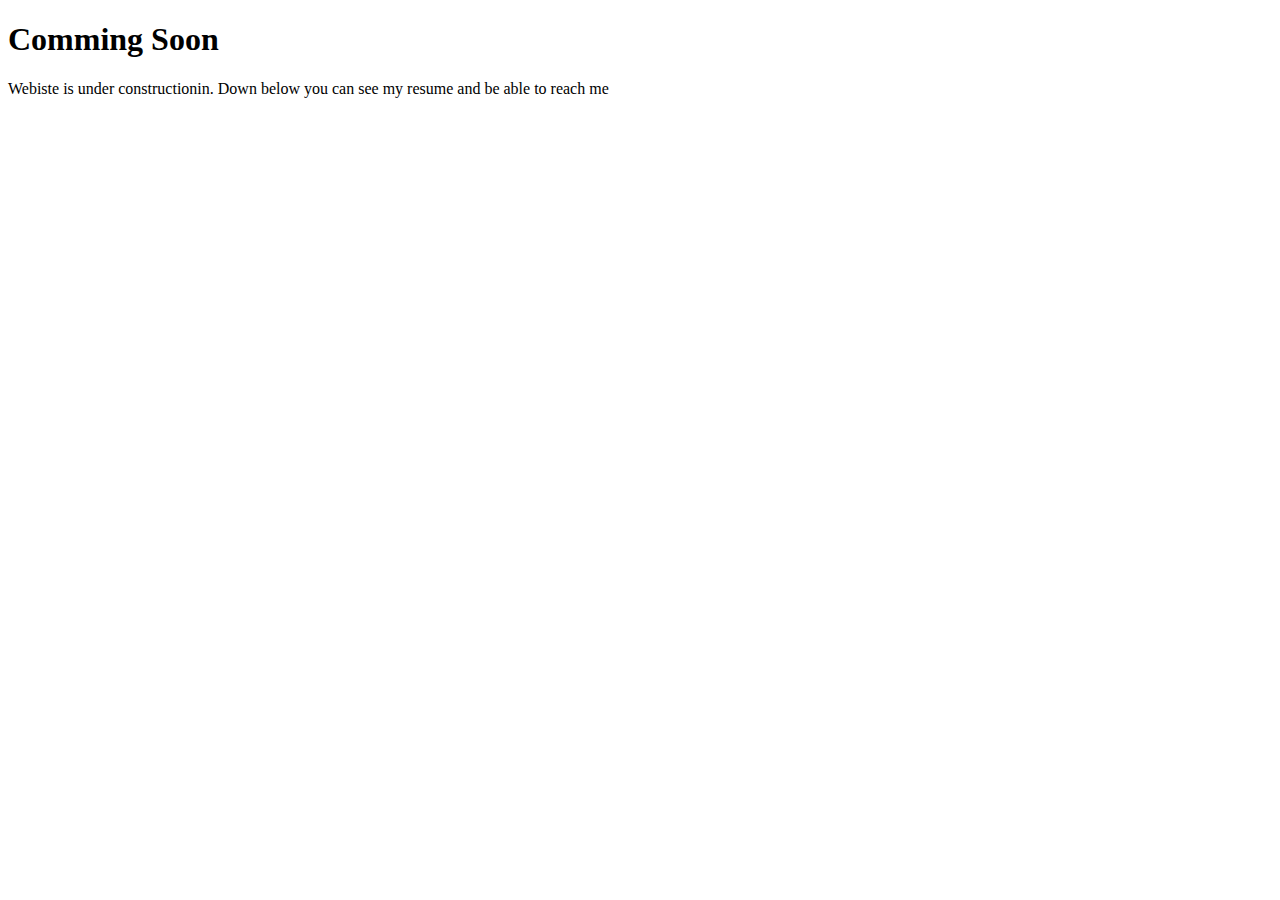
==== index.html @ 685e0fa7 "setting the framework" ====
<!DOCTYPE html>
<html lang="en">
  <head>
    <meta charset="UTF-8">
    <meta name="viewport" content="width=device-width, initial-scale=1.0">
    <meta http-equiv="X-UA-Compatible" content="ie=edge">
    <link rel="stylesheet" href="style.css">
    <title>LandingPage | Jasmine-Dragon</title>
  </head>
  <body>
    <section>
        <h1> Comming Soon</h1>     
        <p>Webiste is under constructionin. Down below you can see my resume and be able to reach me </p>     
    </section>
  </body>
</html>
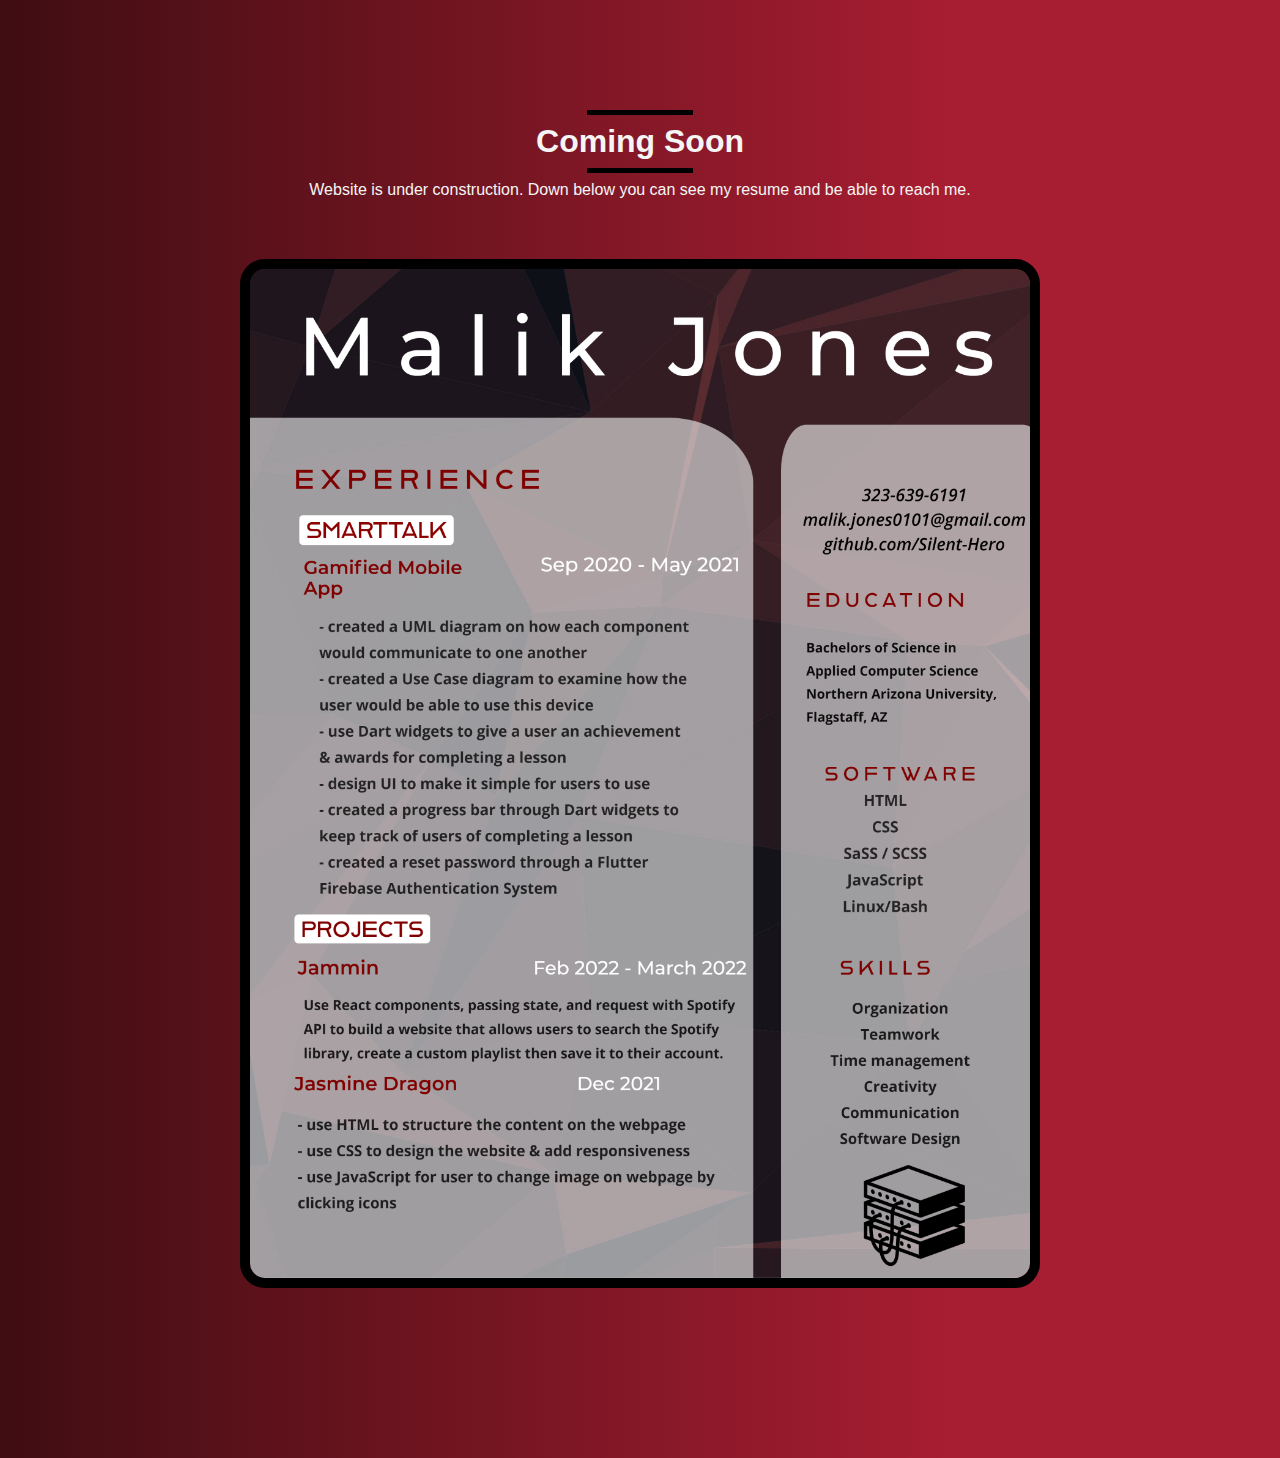
==== commit 776174d6: "Coming soon page" ====
--- a/index.html
+++ b/index.html
@@ -5,12 +5,17 @@
     <meta name="viewport" content="width=device-width, initial-scale=1.0">
     <meta http-equiv="X-UA-Compatible" content="ie=edge">
     <link rel="stylesheet" href="style.css">
-    <title>LandingPage | Jasmine-Dragon</title>
+    <title>Malik's Portfolio</title>
   </head>
   <body>
-    <section>
-        <h1> Comming Soon</h1>     
-        <p>Webiste is under constructionin. Down below you can see my resume and be able to reach me </p>     
-    </section>
+      <div class="container">
+            <hr>   
+              <h1> Coming Soon </h1>               
+            <hr>
+            <p> Website is under construction. Down below you can see my resume and be able to reach me. </p>   
+        <div class="photo">
+            <img src="assets/MJ_Design_Resume.png" alt="Malik's Resume">
+        </div>  
+      </div>   
   </body>
 </html>--- a/style.css
+++ b/style.css
@@ -0,0 +1,56 @@
+@import url("https://fonts.googleapis.com/css?family=Poppins:200,300,400,500,600,700,800,900&display=swap");
+
+* {
+  margin: 0;
+  padding: 0;
+  box-sizing: border-box;
+  font-family: "Popping", sans-serif;
+}
+
+body {
+  background-color: #3f0d12;
+  background-image: linear-gradient(to right, #3f0d12 0%, #a71d31 74%);
+  background-repeat: no-repeat;
+  background-size: cover;
+}
+
+.container {
+  margin: 10px;
+  padding: 100px;
+}
+
+h1 {
+  display: flex;
+  justify-content: center;
+  align-items: center;
+  margin: 0.5rem;
+  color: whitesmoke;
+}
+
+hr {
+  height: 5px;
+  width: 10%;
+  border: none;
+  background-color: black;
+  margin: auto;
+}
+
+p {
+  margin: 0.5rem;
+  text-align: center;
+  color: whitesmoke;
+}
+
+.photo {
+  margin: 50px;
+  padding: 10px;
+  display: flex;
+  justify-content: center;
+  align-items: center;
+}
+
+img {
+  max-width: 800px;
+  border: 10px solid black;
+  border-radius: 25px;
+}
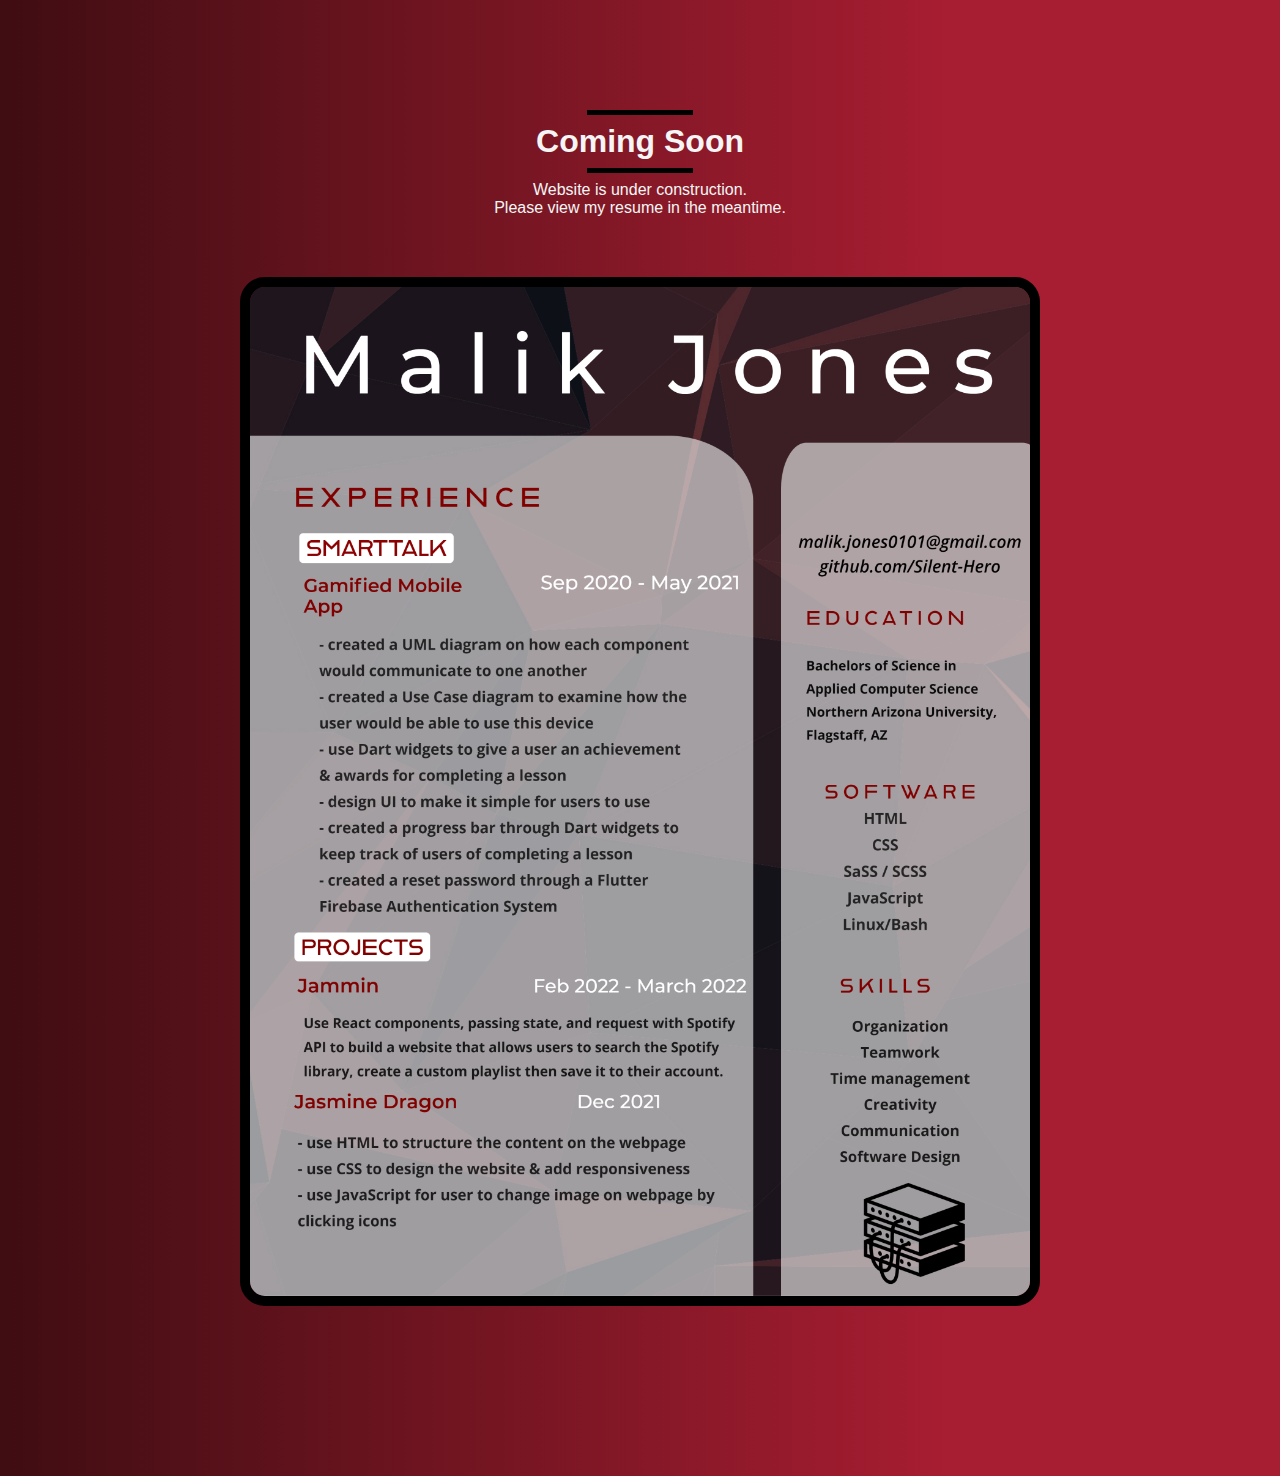
==== commit 83edc301: "resume clean" ====
--- a/index.html
+++ b/index.html
@@ -12,9 +12,9 @@
             <hr>   
               <h1> Coming Soon </h1>               
             <hr>
-            <p> Website is under construction. Down below you can see my resume and be able to reach me. </p>   
+            <p> Website is under construction. <br> Please view my resume in the meantime.  </p>   
         <div class="photo">
-            <img src="assets/MJ_Design_Resume.png" alt="Malik's Resume">
+            <img src="assets/MJ_Resume.png" alt="Malik's Resume">
         </div>  
       </div>   
   </body>
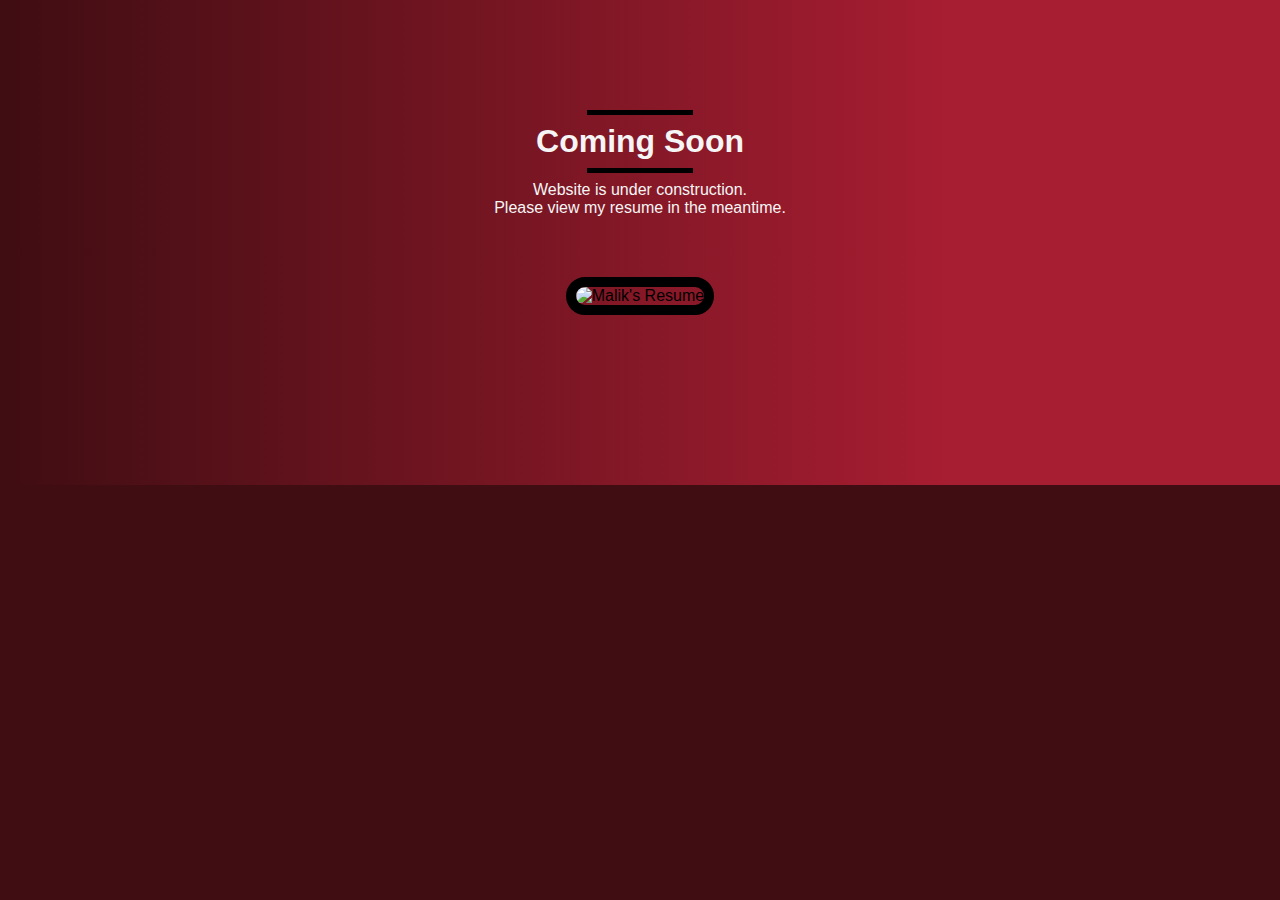
==== commit acae5c5e: "Update index.html" ====
--- a/index.html
+++ b/index.html
@@ -14,8 +14,8 @@
             <hr>
             <p> Website is under construction. <br> Please view my resume in the meantime.  </p>   
         <div class="photo">
-            <img src="assets/MJ_Resume.png" alt="Malik's Resume">
+            <img src="assets/Malik's_Resume_UX.png" alt="Malik's Resume">
         </div>  
       </div>   
   </body>
-</html>+</html>
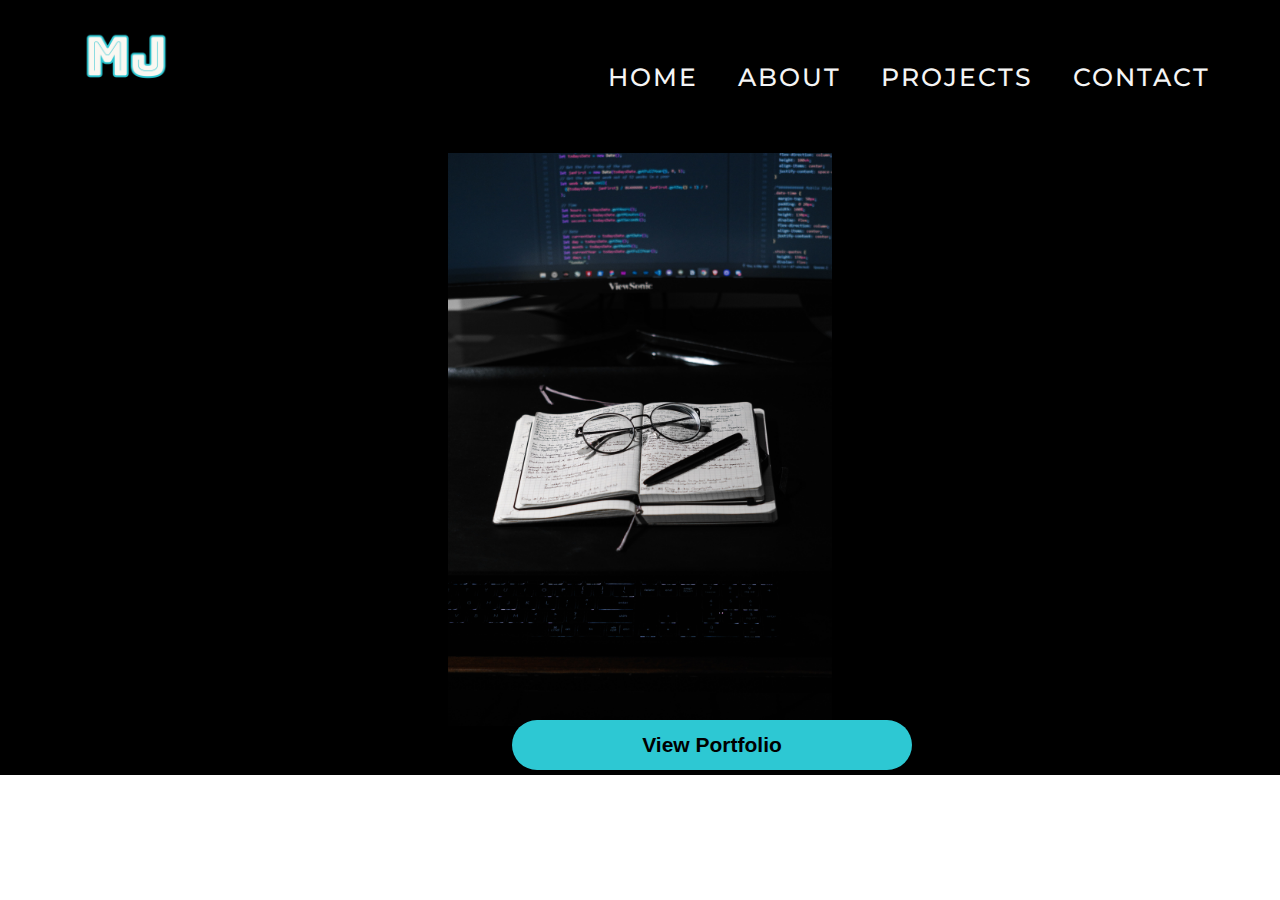
==== commit 449deef9: "Portfolio implemetation w/ all pages" ====
--- a/index.html
+++ b/index.html
@@ -1,21 +1,39 @@
 <!DOCTYPE html>
 <html lang="en">
-  <head>
-    <meta charset="UTF-8">
-    <meta name="viewport" content="width=device-width, initial-scale=1.0">
-    <meta http-equiv="X-UA-Compatible" content="ie=edge">
-    <link rel="stylesheet" href="style.css">
-    <title>Malik's Portfolio</title>
-  </head>
-  <body>
-      <div class="container">
-            <hr>   
-              <h1> Coming Soon </h1>               
-            <hr>
-            <p> Website is under construction. <br> Please view my resume in the meantime.  </p>   
-        <div class="photo">
-            <img src="assets/Malik's_Resume_UX.png" alt="Malik's Resume">
-        </div>  
-      </div>   
-  </body>
-</html>
+    <head>
+        <meta charset="UTF-8">
+        <meta http-equiv="X-UA-Compatible" content="IE=edge">
+        <meta name="viewport" content="width=device-width, initial-scale=1.0">
+        <link rel="stylesheet" href="style.css">
+        <title>Malik Jones Portfolio</title>
+    </head>
+    <body>
+        <header>
+            <div class="container">
+                <nav class="navbar">
+                    <a class="brand" href="index.html"><img src="assets/MJ_Logo_White.png" alt="MJ_logo"></a>
+                    <div class="hamburger">
+                        <div class="bar"></div>
+                    </div>
+                    <ul class="navbar-menu">
+                        <li><a class="nav-link" href="index.html" data-after="Home">Home</a></li>
+                        <li><a class="nav-link" href="pages/about.html" data-after="About">About</a></li>
+                        <li><a class="nav-link" href="pages/projects.html" data-after="Properties">Projects</a></li>
+                        <li><a class="nav-link" href="pages/contact.html" data-after="Contact">Contact</a></li>
+                    </ul>
+                </nav>
+            </div>
+        </header>
+        <div class="content">
+            <img src="assets/notebook.jpg" alt="notebook">
+            <button type="button" onclick="window.location.href='/pages/projects.html'">View Portfolio</button>
+        </div>
+        <script src="script.js"> </script>
+    </body>
+    <footer>
+        <div>
+            <a href="https://github.com/Silent-Hero"><img src="https://img.icons8.com/3d-fluency/100/000000/3d-fluency-github-logo.png"/></a>
+            <a href="https://www.linkedin.com/in/malik-jones-174a9a219/"> <img src="https://img.icons8.com/color/100/000000/linkedin.png"/></a>            
+        </div>
+    </footer>
+</html>--- a/style.css
+++ b/style.css
@@ -1,56 +1,608 @@
-@import url("https://fonts.googleapis.com/css?family=Poppins:200,300,400,500,600,700,800,900&display=swap");
+@import url("https://fonts.googleapis.com/css2?family=Montserrat:wght@300;400;700&display=swap");
+
+/* Globals */
 
 * {
+  padding: 0;
   margin: 0;
-  padding: 0;
   box-sizing: border-box;
-  font-family: "Popping", sans-serif;
-}
-
-body {
-  background-color: #3f0d12;
-  background-image: linear-gradient(to right, #3f0d12 0%, #a71d31 74%);
-  background-repeat: no-repeat;
+}
+
+html {
+  font-size: 10px;
+  font-family: "Montserrat", sans-serif;
+  scroll-behavior: smooth;
+  overflow-x: hidden;
+}
+
+a {
+  text-decoration: none;
+}
+
+img {
+  height: 100%;
+  width: 100%;
+}
+
+.content {
+  margin-top: 150px;
+  background-color: black;
+}
+.content img {
+  display: block;
+  width: 30%;
+  height: 30%;
+  margin: 0 auto;
+}
+
+.content a {
+  color: black;
+}
+
+.content button {
+  color: black;
+  background-color: #2dc8d3;
+  font-size: 21px;
+  text-align: center;
+  position: absolute;
+  left: 40%;
+  top: 80%;
+  width: 400px;
+  height: 50px;
+  padding: 10px;
+  transition: ease-in 0.3s;
+}
+
+.content button:hover {
+  background-color: whitesmoke;
+  border-color: #2dc8d3;
+}
+
+.content a:hover {
+  background-color: #2dc8d3;
+  color: whitesmoke;
+}
+
+p {
+  color: black;
+  font-size: 1.4rem;
+  margin-top: 5px;
+  line-height: 2.5rem;
+  font-weight: 300;
+  letter-spacing: 0.05rem;
+}
+
+.container {
+  width: 95%;
+  margin: 0 auto;
+  max-width: 1200px;
+}
+
+/* Components */
+
+.section-title {
+  font-size: 4rem;
+  font-weight: 300;
+  padding-top: 50px;
+  color: black;
+  text-transform: uppercase;
+  letter-spacing: 0.2rem;
+  text-align: center;
+}
+
+.brand {
+  max-width: 150px;
+}
+
+/* Header section */
+
+header {
+  background-color: black;
+  position: fixed;
+  z-index: 1000;
+  left: 0;
+  top: 0;
+  right: 0;
+}
+
+/* Navbar */
+
+.navbar {
+  min-height: 8vh;
+  background-color: black;
+  transition: background-color 0.3s ease;
+  display: flex;
+  align-items: center;
+  justify-content: space-between;
+  padding: 0 10px;
+}
+
+.navbar .brand {
+  position: relative;
+  z-index: 2;
+}
+
+.navbar-menu {
+  list-style: none;
+  display: flex;
+  justify-content: center;
+  align-items: center;
+  z-index: 1;
+  transition: 0.5s ease left;
+}
+
+.nav-link {
+  font-size: 2.5rem;
+  font-weight: 500;
+  letter-spacing: 0.2rem;
+  text-decoration: none;
+  color: whitesmoke;
+  text-transform: uppercase;
+  padding: 20px;
+  display: block;
+}
+
+.nav-link:hover {
+  color: #2dc8d3;
+}
+
+.hamburger {
+  height: 60px;
+  width: 60px;
+  border: 3px solid white;
+  border-radius: 50%;
+  position: relative;
+  display: none;
+  align-items: center;
+  justify-content: center;
+  z-index: 100;
+  cursor: pointer;
+  transform: scale(0.8);
+  margin-right: 20px;
+}
+
+.hamburger:after {
+  position: absolute;
+  content: "";
+  height: 100%;
+  width: 100%;
+  border-radius: 50%;
+  border: 3px solid white;
+  animation: hamburger_pulse 1s ease infinite;
+}
+
+.hamburger .bar {
+  height: 2px;
+  width: 30px;
+  position: relative;
+  background-color: white;
+  z-index: -1;
+}
+
+.hamburger .bar::after,
+.hamburger .bar::before {
+  content: "";
+  position: absolute;
+  height: 100%;
+  width: 100%;
+  left: 0;
+  background-color: white;
+  transition: 0.3s ease;
+  transition-property: top, bottom;
+}
+
+.hamburger .bar::after {
+  top: 8px;
+}
+
+.hamburger .bar::before {
+  bottom: 8px;
+}
+
+.hamburger.active .bar::before {
+  bottom: 0;
+}
+
+.hamburger.active .bar::after {
+  top: 0;
+}
+
+@media only screen and (max-width: 1200px) {
+  .navbar-menu {
+    position: fixed;
+    top: 0;
+    left: 0;
+    width: 100vw;
+    height: 100vh;
+    transform: translateX(-100%);
+    background-color: rgb(31, 30, 30);
+    flex-direction: column;
+    justify-content: center;
+    align-items: center;
+    z-index: 1;
+    transition: 0.5s ease left;
+  }
+
+  .navbar-menu.active {
+    left: 100%;
+  }
+
+  .hamburger {
+    display: flex;
+  }
+}
+
+/* End Header section */
+
+/* Home Media section */
+@media screen and (max-width: 1180px) {
+  .content img {
+    width: 100%;
+    height: auto;
+  }
+
+  .content button {
+    width: 50%;
+    height: auto;
+    position: absolute;
+    top: 45%;
+    left: 30%;
+  }
+}
+
+@media screen and (max-width: 500px) {
+  .content button {
+    width: 50%;
+    height: auto;
+    position: absolute;
+    top: 70%;
+    left: 25%;
+  }
+}
+
+/* About Section */
+.about {
+  width: 100%;
+  height: 100vh;
+  display: flex;
+  justify-content: center;
+  align-items: center;
+}
+
+.about .content-about img {
+  height: auto;
+  width: 600px;
+  max-width: 100%;
+  border-radius: 50%;
+}
+
+.text {
+  width: 550px;
+  max-width: 100%;
+  padding: 0 10px;
+}
+
+.content-about {
+  width: 1280px;
+  max-width: 95%;
+  margin: 0 auto;
+  display: flex;
+  flex-wrap: wrap;
+  align-items: center;
+  justify-content: space-around;
+}
+
+.text h1 {
+  color: black;
+  font-size: 85px;
+  margin-bottom: 20px;
+  text-transform: capitalize;
+}
+
+.text h5 {
+  color: black;
+  font-size: 25px;
+  margin-bottom: 25px;
+  text-transform: capitalize;
+  letter-spacing: 2px;
+}
+
+.text p {
+  color: black;
+  font-size: 18px;
+  line-height: 28px;
+  letter-spacing: 1px;
+  margin-bottom: 45px;
+}
+
+button {
+  background-color: #2dc8d3;
+  color: black;
+  border: 2px solid transparent;
+  text-decoration: none;
+  padding: 10px 30px;
+  border-radius: 30px;
+  font-size: 17px;
+  font-weight: bold;
+}
+
+button:hover {
+  transform: scale(1.2);
+  background-color: transparent;
+  border: 2px solid #2dc8d3;
+  color: black;
+  transition: 0.4s;
+  cursor: pointer;
+}
+
+@media screen and (max-width: 1180px) {
+  .about {
+    width: 100%;
+    height: auto;
+    padding: 70px 0px;
+    margin-top: 100px;
+  }
+}
+
+@media screen and (max-width: 650px) {
+  .about .content-about img {
+    margin-bottom: 35px;
+  }
+  .text h1 {
+    font-size: 60px;
+    margin-bottom: 25px;
+  }
+}
+/* End About  */
+
+/* Projects Section */
+#project .project {
+  flex-direction: column;
+  max-width: 1200px;
+  margin: 0 auto;
+  padding: 100px 0;
+}
+
+#project .project-header h1 {
+  margin-top: 50px;
+  /* margin-bottom: 10px; */
+}
+
+#project .project-header p {
+  font-size: 2rem;
+  font-weight: 300;
+  color: black;
+  letter-spacing: 0.2rem;
+  text-align: center;
+  margin-bottom: 50px;
+}
+
+#project .all-project {
+  display: flex;
+  align-items: center;
+  justify-content: center;
+  flex-direction: column;
+  gap: 50px;
+}
+
+#project .project-item {
+  display: flex;
+  align-items: center;
+  justify-content: center;
+  flex-direction: column;
+  width: 80%;
+  margin: 20px auto;
+  overflow: hidden;
+  border-radius: 10px;
+}
+
+#project .project-info h1 {
+  font-size: 4rem;
+  font-weight: 500;
+}
+
+#project .project-info p {
+  color: white;
+}
+
+#project .project-img {
+  flex-basis: 50%;
+  height: 300px;
+  overflow: relative;
+}
+
+#project .project-img::after {
+  content: "";
+  position: absolute;
+  left: 0;
+  top: 0;
+  height: 100%;
+  width: 100%;
+}
+
+#project .project-info {
+  padding: 30px;
+  flex-basis: 50%;
+  background-image: linear-gradient(60deg, #29323c 25%, #485563 100%);
+  color: whitesmoke;
+  height: 100%;
+  display: flex;
+  align-items: flex-start;
+  justify-content: center;
+  flex-direction: column;
+}
+
+.project-info button {
+  margin-top: 20px;
+  cursor: pointer;
+}
+
+.project-info button:hover {
+  background-color: whitesmoke;
+}
+
+#project .project-img {
+  transition: 0.3s ease transform;
+}
+
+#project .project-item:hover .project-img {
+  transform: scale(1.1);
+}
+
+/* Contact Section */
+.contact-form {
+  /* border: 5px solid teal; */
+  position: relative;
+  display: flex;
+  justify-content: center;
+  align-items: center;
+  width: 100%;
+  height: 100%;
+  padding: 85px 100px;
+  margin-top: 200px;
+}
+
+.contact-form:after {
+  content: "";
+  position: absolute;
+  left: 0;
+  top: 0;
+  width: 100%;
+  height: 100%;
+  background: url("/assets/contact_img.jpg") no-repeat center;
   background-size: cover;
-}
-
-.container {
-  margin: 10px;
-  padding: 100px;
-}
-
-h1 {
-  display: flex;
-  justify-content: center;
-  align-items: center;
-  margin: 0.5rem;
-  color: whitesmoke;
-}
-
-hr {
-  height: 5px;
-  width: 10%;
-  border: none;
+  z-index: -1;
+  filter: blur(50px);
+}
+
+.contact-box {
+  border: 3px solid whitesmoke;
+  max-width: 950px; /* Make up your mind on the SIze */ /*!!!!!!!!!!!!!!!!!!!!!!!!!!!!!!!!!! */
+  display: grid;
+  grid-template-columns: repeat(2, 1fr);
+  justify-content: center;
+  align-items: center;
+  text-align: center;
+  background-color: lightgrey;
+  box-shadow: 0px 0px 19px 5px rgba(0, 0, 0, 0.19);
+}
+
+.left {
+  height: 100%;
+  background: url("/assets/contact_img.jpg") no-repeat center;
+  background-size: cover;
+}
+
+.right {
+  padding: 25px 40px;
+}
+
+h2 {
+  position: relative;
+  padding-bottom: 10px;
+  margin-bottom: 10px;
+  font-size: 4rem;
+  font-weight: 500;
+}
+
+h2:after {
+  content: "";
+  position: absolute;
+  left: 50%;
+  bottom: 0;
+  transform: translateX(-50%);
+  height: 4px;
+  width: 50px;
+  border-radius: 2px;
+  background-color: #485563;
+}
+
+.field {
+  width: 100%;
+  height: 35px;
+  padding: 0.5rem 1rem;
+  background-color: white;
+  font-size: 1.1rem;
+  margin-bottom: 22px;
+  transition: 0.3s;
+  outline: none;
+  border: 2px solid rgba(0, 0, 0, 0);
+}
+
+.field:hover {
+  background-color: rgba(0, 0, 0, 0.1);
+}
+
+.field:focus {
+  background-color: #fff;
+  border: 2px solid rgba(30, 85, 250, 0.47);
+}
+
+.area {
+  min-height: 150px;
+}
+
+@media screen and (max-width: 880px) {
+  .contact-box {
+    grid-template-columns: 1fr;
+  }
+
+  .left {
+    height: 200px;
+  }
+}
+
+/* Footer */
+footer {
   background-color: black;
-  margin: auto;
-}
-
-p {
-  margin: 0.5rem;
-  text-align: center;
-  color: whitesmoke;
-}
-
-.photo {
-  margin: 50px;
-  padding: 10px;
-  display: flex;
-  justify-content: center;
-  align-items: center;
-}
-
-img {
-  max-width: 800px;
-  border: 10px solid black;
-  border-radius: 25px;
-}
+  display: flex;
+  justify-content: center;
+  flex-wrap: wrap;
+}
+
+footer img {
+  width: 70px;
+  height: auto;
+  cursor: pointer;
+  margin: 15px;
+}
+
+/* Key Frames */
+@keyframes hamburger_pulse {
+  0% {
+    opacity: 1;
+    transform: scale(1);
+  }
+
+  100% {
+    opacity: 0;
+    transform: scale(1.3);
+  }
+}
+
+/* Media Query for Tablet */
+@media only screen and (min-width: 768px) {
+  /* Project */
+  #project .project-item {
+    flex-direction: row;
+  }
+
+  #project .project-item:nth-child(even) {
+    flex-direction: row-reverse;
+  }
+
+  #project .project-item {
+    height: 400px;
+    margin: 0;
+    width: 100%;
+    border-radius: 20;
+  }
+
+  #project .all-project .project-info {
+    height: 100%;
+  }
+
+  #project .all-project .project-img {
+    height: 100%;
+  }
+}
